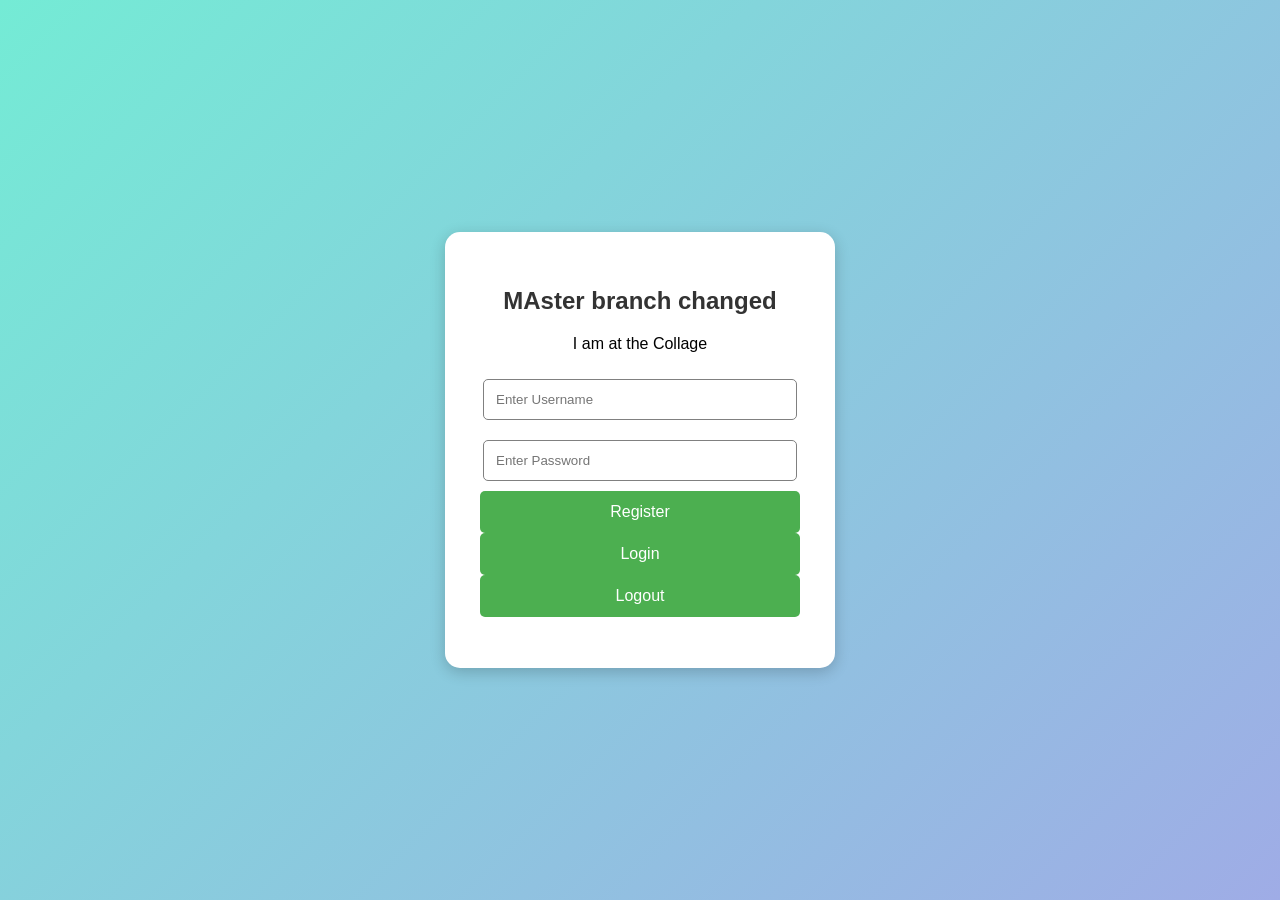
==== index.html @ ff6f00d5 "changed h2" ====
<!DOCTYPE html>
<html lang="en">
<head>
    <meta charset="UTF-8">
    <meta name="viewport" content="width=device-width, initial-scale=1.0">
    <title>Updated from GitHub</title>
    <link rel="stylesheet" href="index.css">
</head>
<body>

    <div class="container">
        <h2>MAster branch changed</h2>
        <p>I am at the Collage</p>
        

        <input type="text" id="username" placeholder="Enter Username">
        <input type="password" id="password" placeholder="Enter Password">
        <button>Register</button>

        <button onclick="login()">Login</button>
        <button>Logout</button>

        <p id="message"></p>
    </div>

<script src="index.js"></script>
</body>
</html>
---- index.css ----
body{
    font-family: Arial, sans-serif;
    background: linear-gradient(135deg, #74ebd5, #9face6);
    display: flex;
    justify-content: center;
    align-items: center;
    height: 100vh;
    margin: 0;
}

.container{
    background: white;
    padding: 35px;
    width: 320px;
    text-align: center;
    border-radius: 15px;
    box-shadow: 0 4px 15px rgba(0,0,0,0.2);
}

h2{
    color: #333;
    margin-bottom: 20px;
}

input{
    width: 90%;
    padding: 12px;
    margin: 10px 0;
    border: 1px solid gray;
    border-radius: 5px;
    outline: none;
}

input:focus{
    border: 2px solid #4CAF50;
}

button{
    width: 100%;
    padding: 12px;
    background: #4CAF50;
    color: white;
    border: none;
    border-radius: 5px;
    cursor: pointer;
    font-size: 16px;
}

button:hover{
    background: #388E3C;
    transform: scale(1.03);
    transition: 0.3s;
}
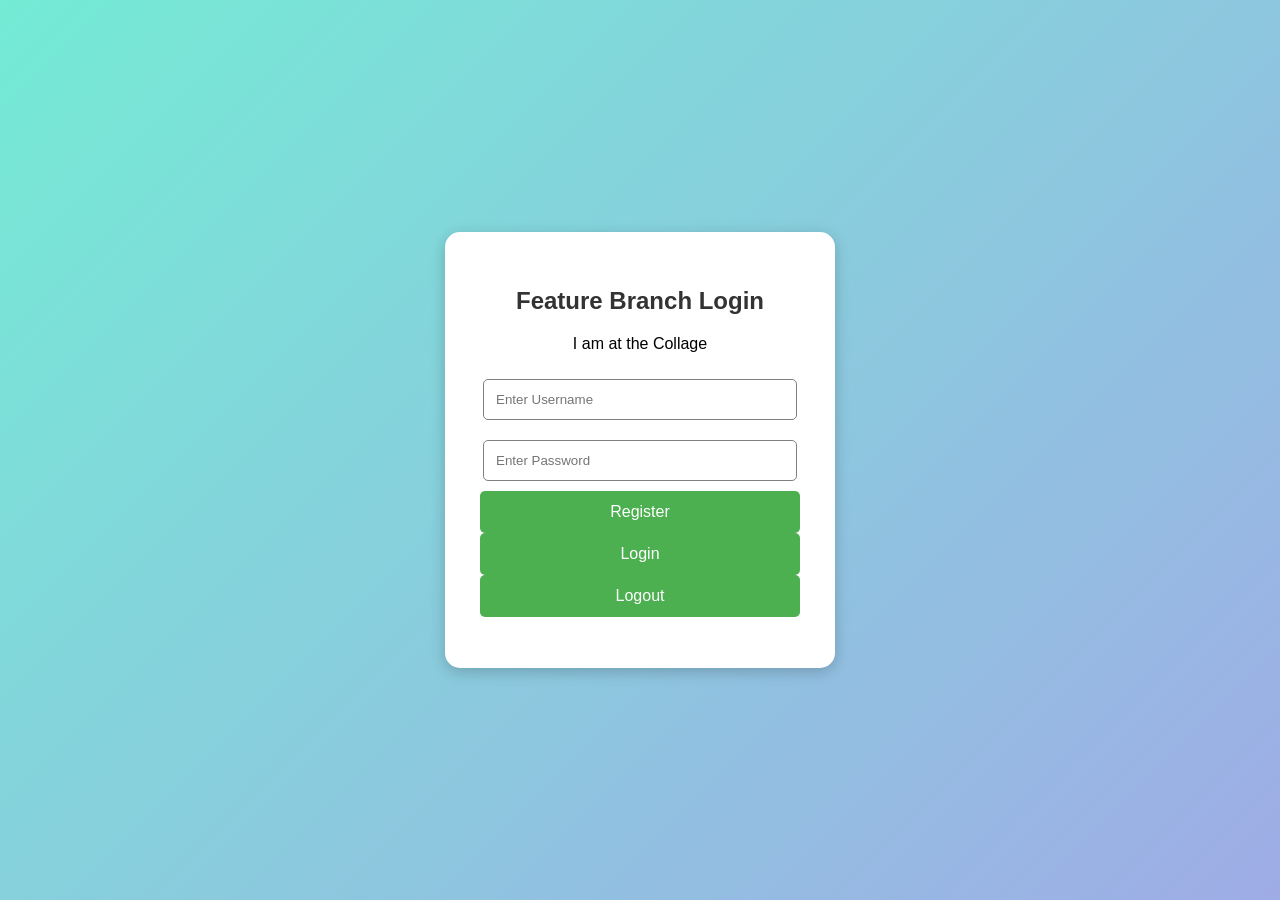
==== commit 98dcb676: "changed h2" ====
--- a/index.html
+++ b/index.html
@@ -9,7 +9,7 @@
 <body>
 
     <div class="container">
-        <h2>MAster branch changed</h2>
+        <h2>Feature Branch Login</h2>
         <p>I am at the Collage</p>
         
 
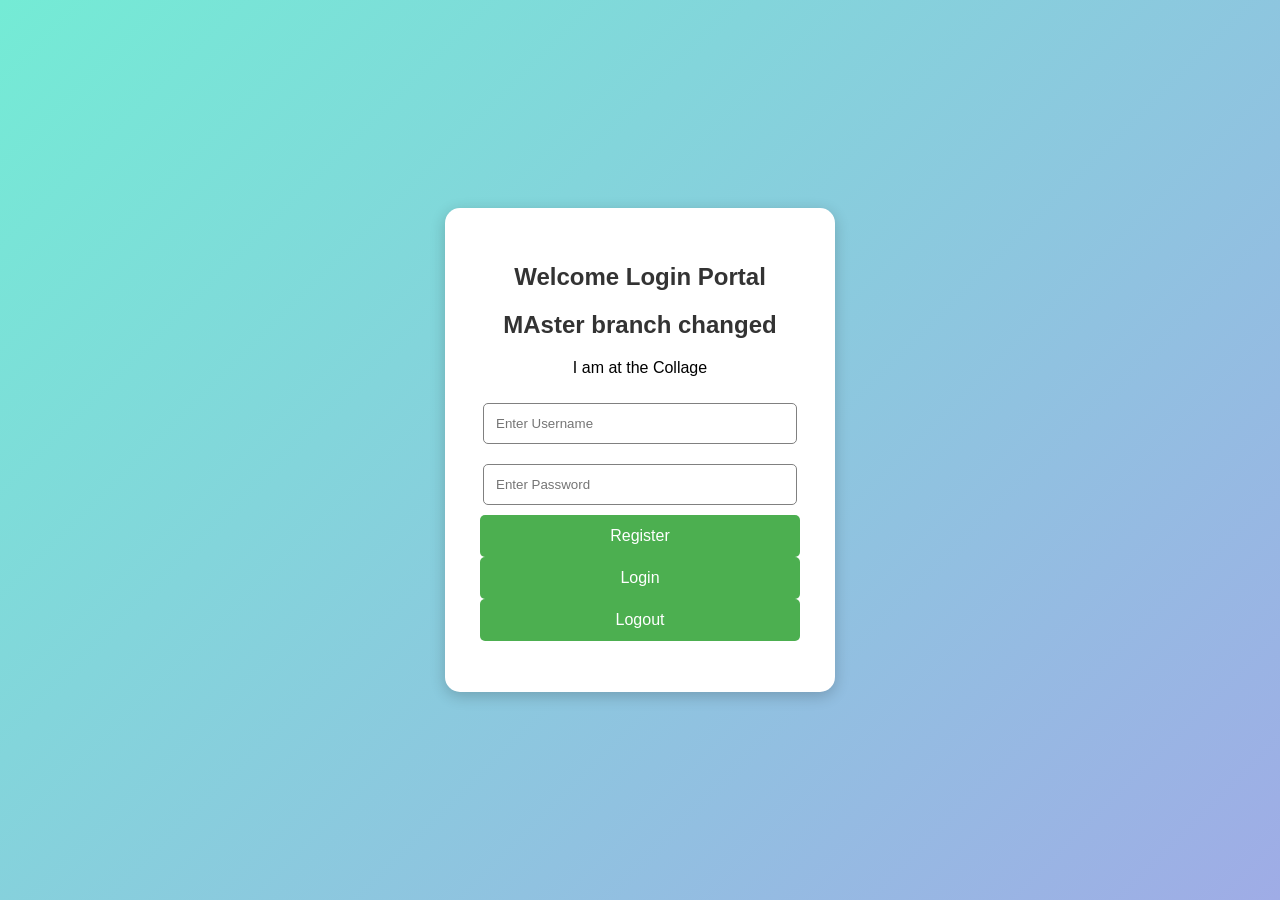
==== commit d4ecf58c: "resolved merge conflict" ====
--- a/index.html
+++ b/index.html
@@ -9,7 +9,8 @@
 <body>
 
     <div class="container">
-        <h2>Feature Branch Login</h2>
+        <h2>Welcome Login Portal</h2>
+        <h2>MAster branch changed</h2>
         <p>I am at the Collage</p>
         
 
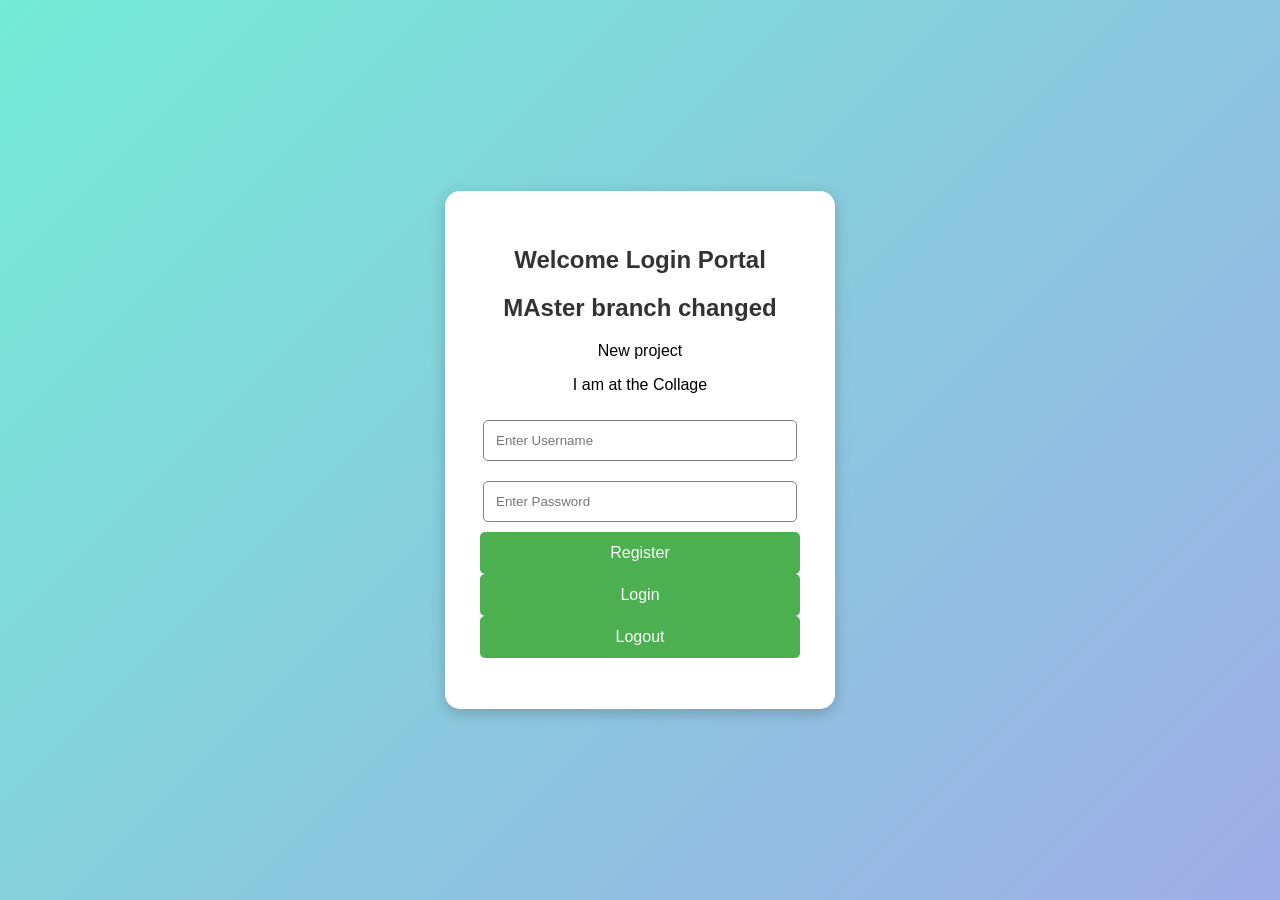
==== commit d11469ed: "Update index.html" ====
--- a/index.html
+++ b/index.html
@@ -11,6 +11,7 @@
     <div class="container">
         <h2>Welcome Login Portal</h2>
         <h2>MAster branch changed</h2>
+        <p>New project</p>
         <p>I am at the Collage</p>
         
 
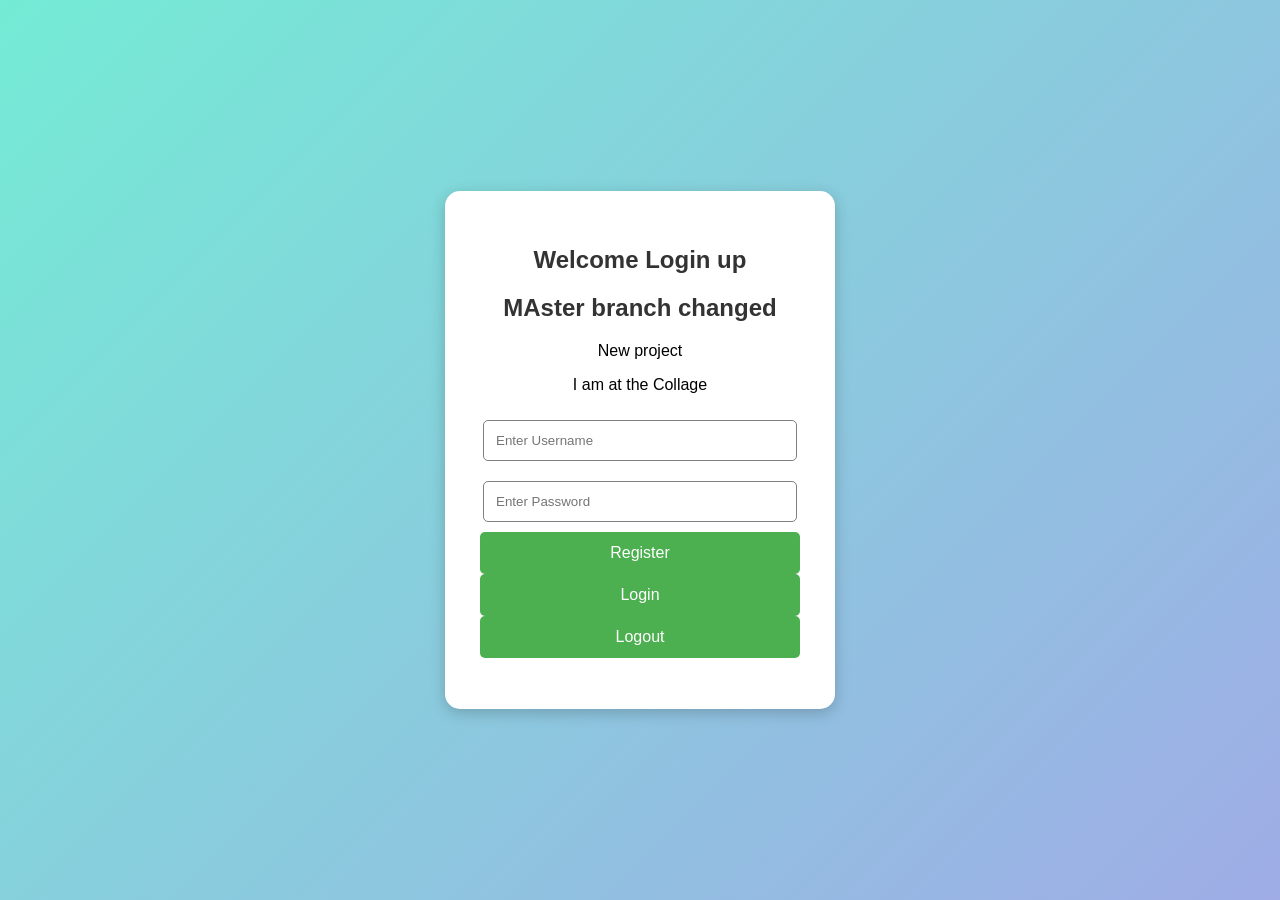
==== commit 823dacc2: "add" ====
--- a/index.html
+++ b/index.html
@@ -9,7 +9,7 @@
 <body>
 
     <div class="container">
-        <h2>Welcome Login Portal</h2>
+        <h2>Welcome Login up</h2>
         <h2>MAster branch changed</h2>
         <p>New project</p>
         <p>I am at the Collage</p>
--- a/index.css
+++ b/index.css
@@ -1,7 +1,7 @@
 body{
     font-family: Arial, sans-serif;
     background: linear-gradient(135deg, #74ebd5, #9face6);
-    display: flex;
+    display: grid;
     justify-content: center;
     align-items: center;
     height: 100vh;
@@ -50,4 +50,4 @@
     background: #388E3C;
     transform: scale(1.03);
     transition: 0.3s;
-}+}
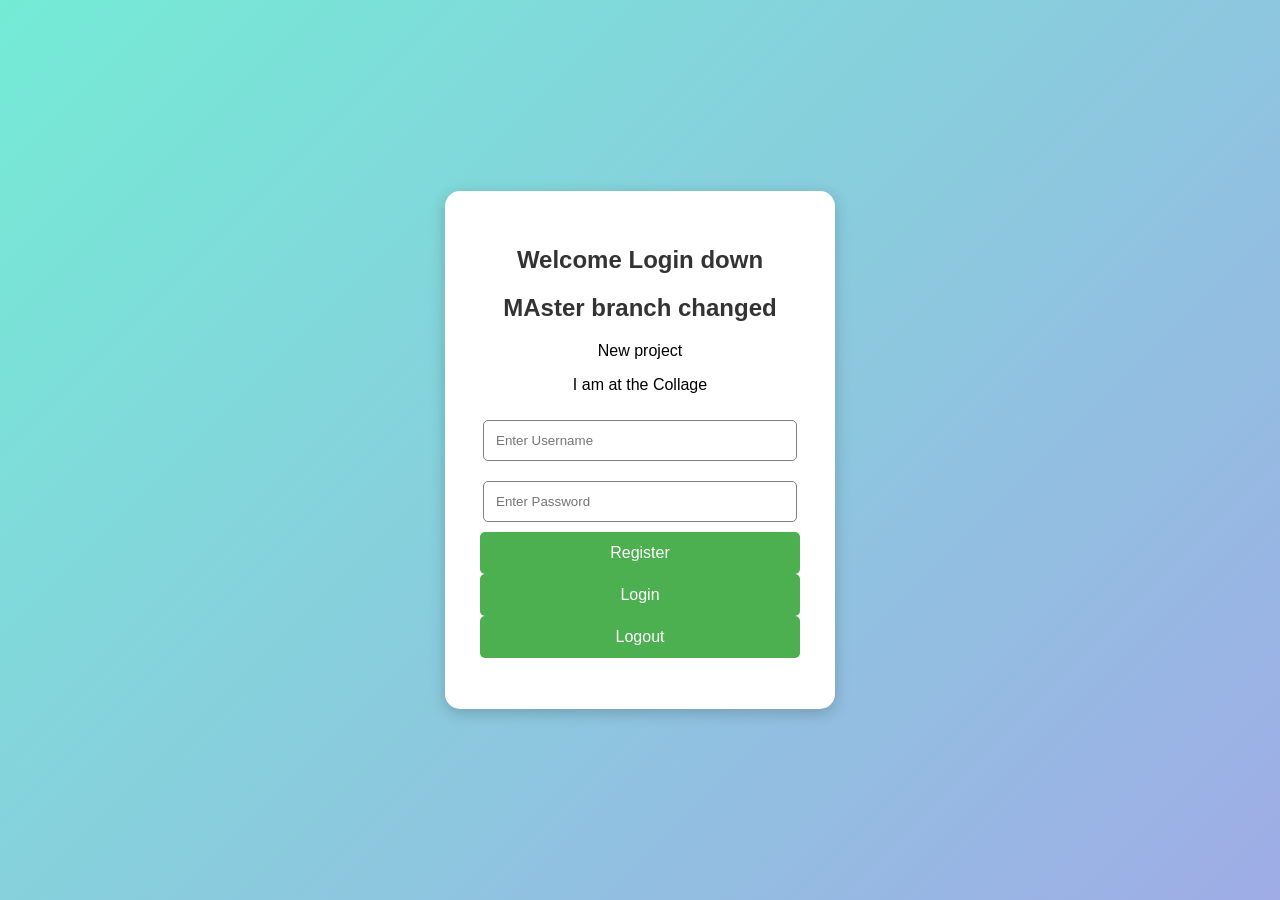
==== commit 3c78a0a1: "sub" ====
--- a/index.html
+++ b/index.html
@@ -9,7 +9,7 @@
 <body>
 
     <div class="container">
-        <h2>Welcome Login up</h2>
+        <h2>Welcome Login down</h2>
         <h2>MAster branch changed</h2>
         <p>New project</p>
         <p>I am at the Collage</p>
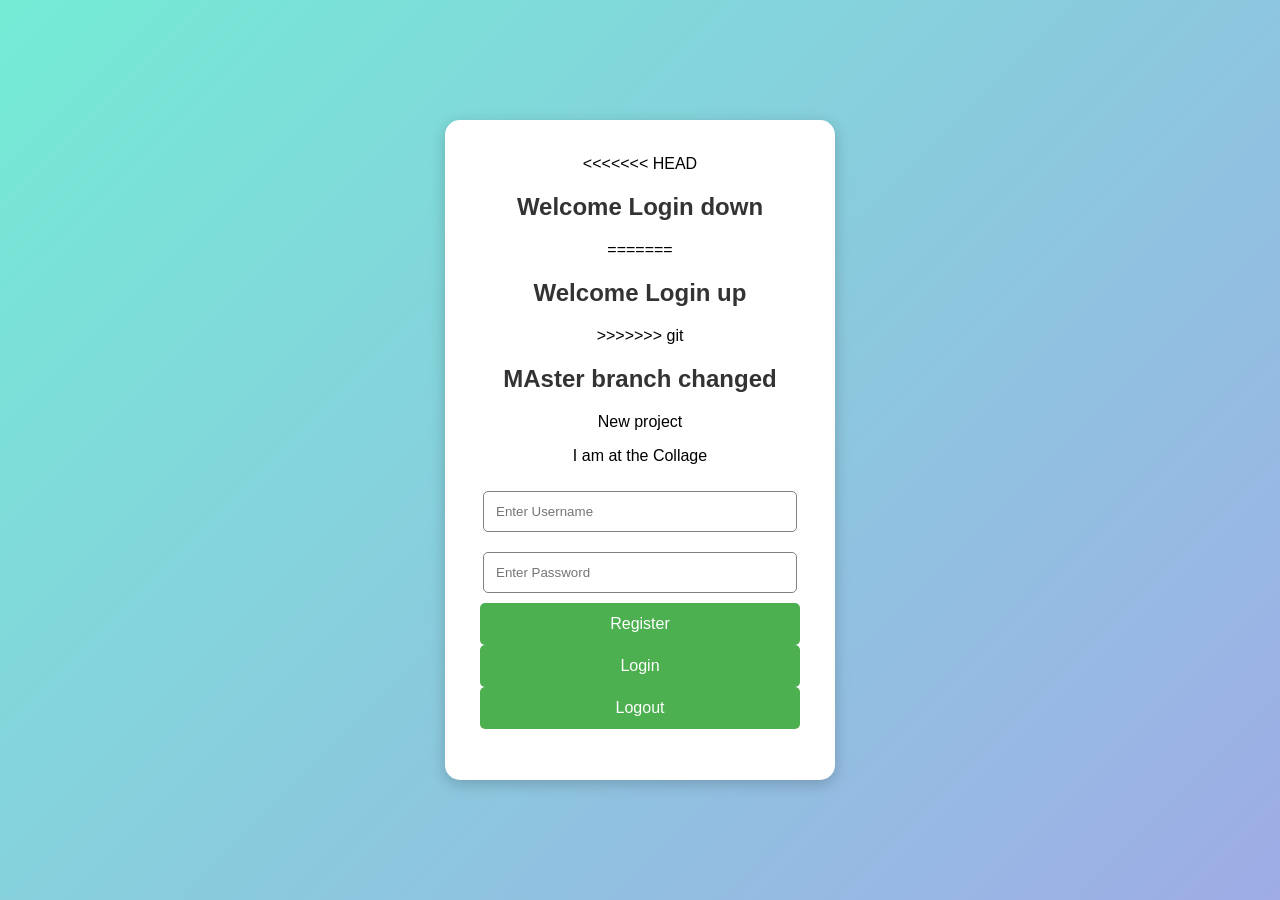
==== commit 9352fae1: "add1" ====
--- a/index.html
+++ b/index.html
@@ -9,7 +9,11 @@
 <body>
 
     <div class="container">
+<<<<<<< HEAD
         <h2>Welcome Login down</h2>
+=======
+        <h2>Welcome Login up</h2>
+>>>>>>> git
         <h2>MAster branch changed</h2>
         <p>New project</p>
         <p>I am at the Collage</p>
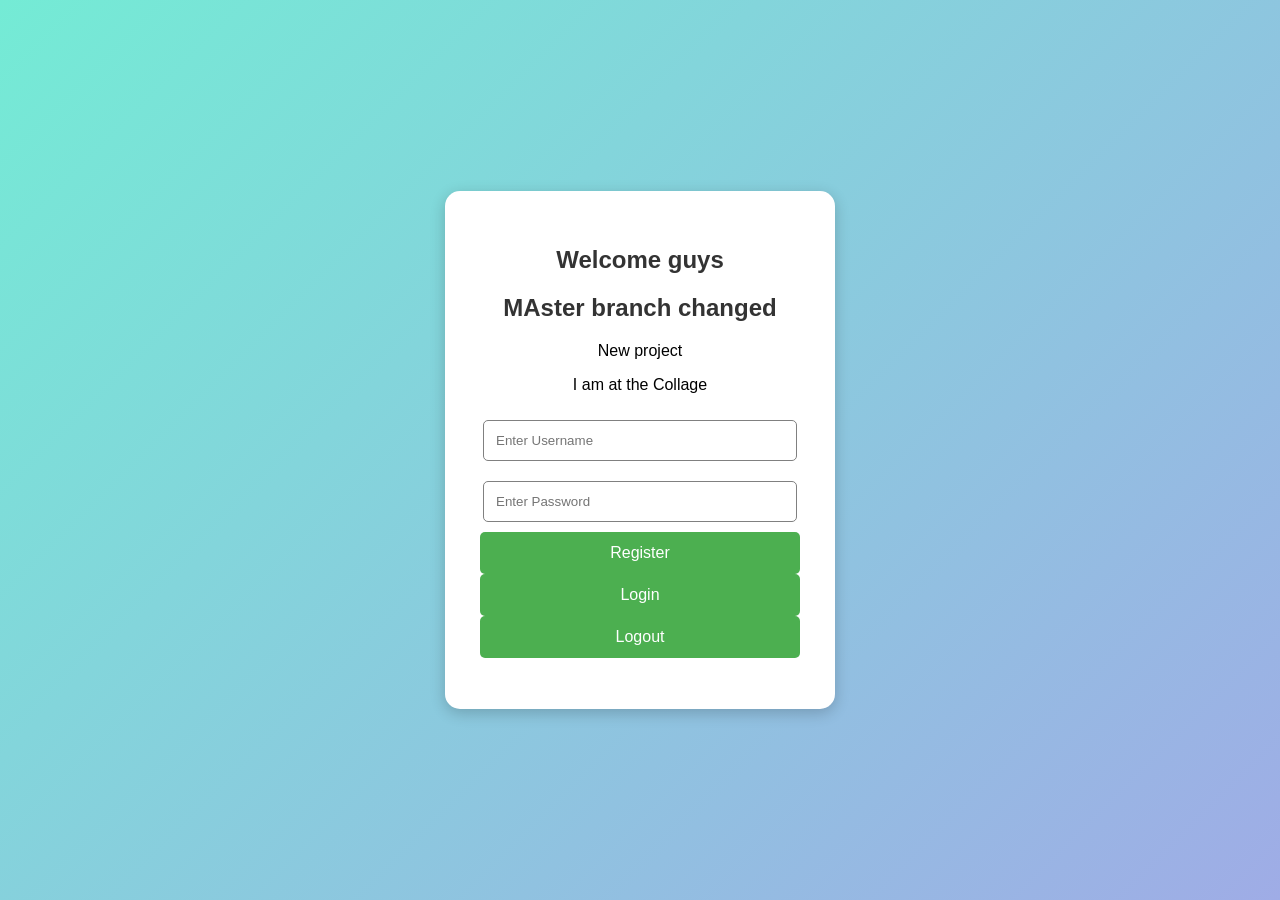
==== commit df73ab43: "adds" ====
--- a/index.html
+++ b/index.html
@@ -9,11 +9,7 @@
 <body>
 
     <div class="container">
-<<<<<<< HEAD
-        <h2>Welcome Login down</h2>
-=======
-        <h2>Welcome Login up</h2>
->>>>>>> git
+        <h2>Welcome guys</h2>
         <h2>MAster branch changed</h2>
         <p>New project</p>
         <p>I am at the Collage</p>
